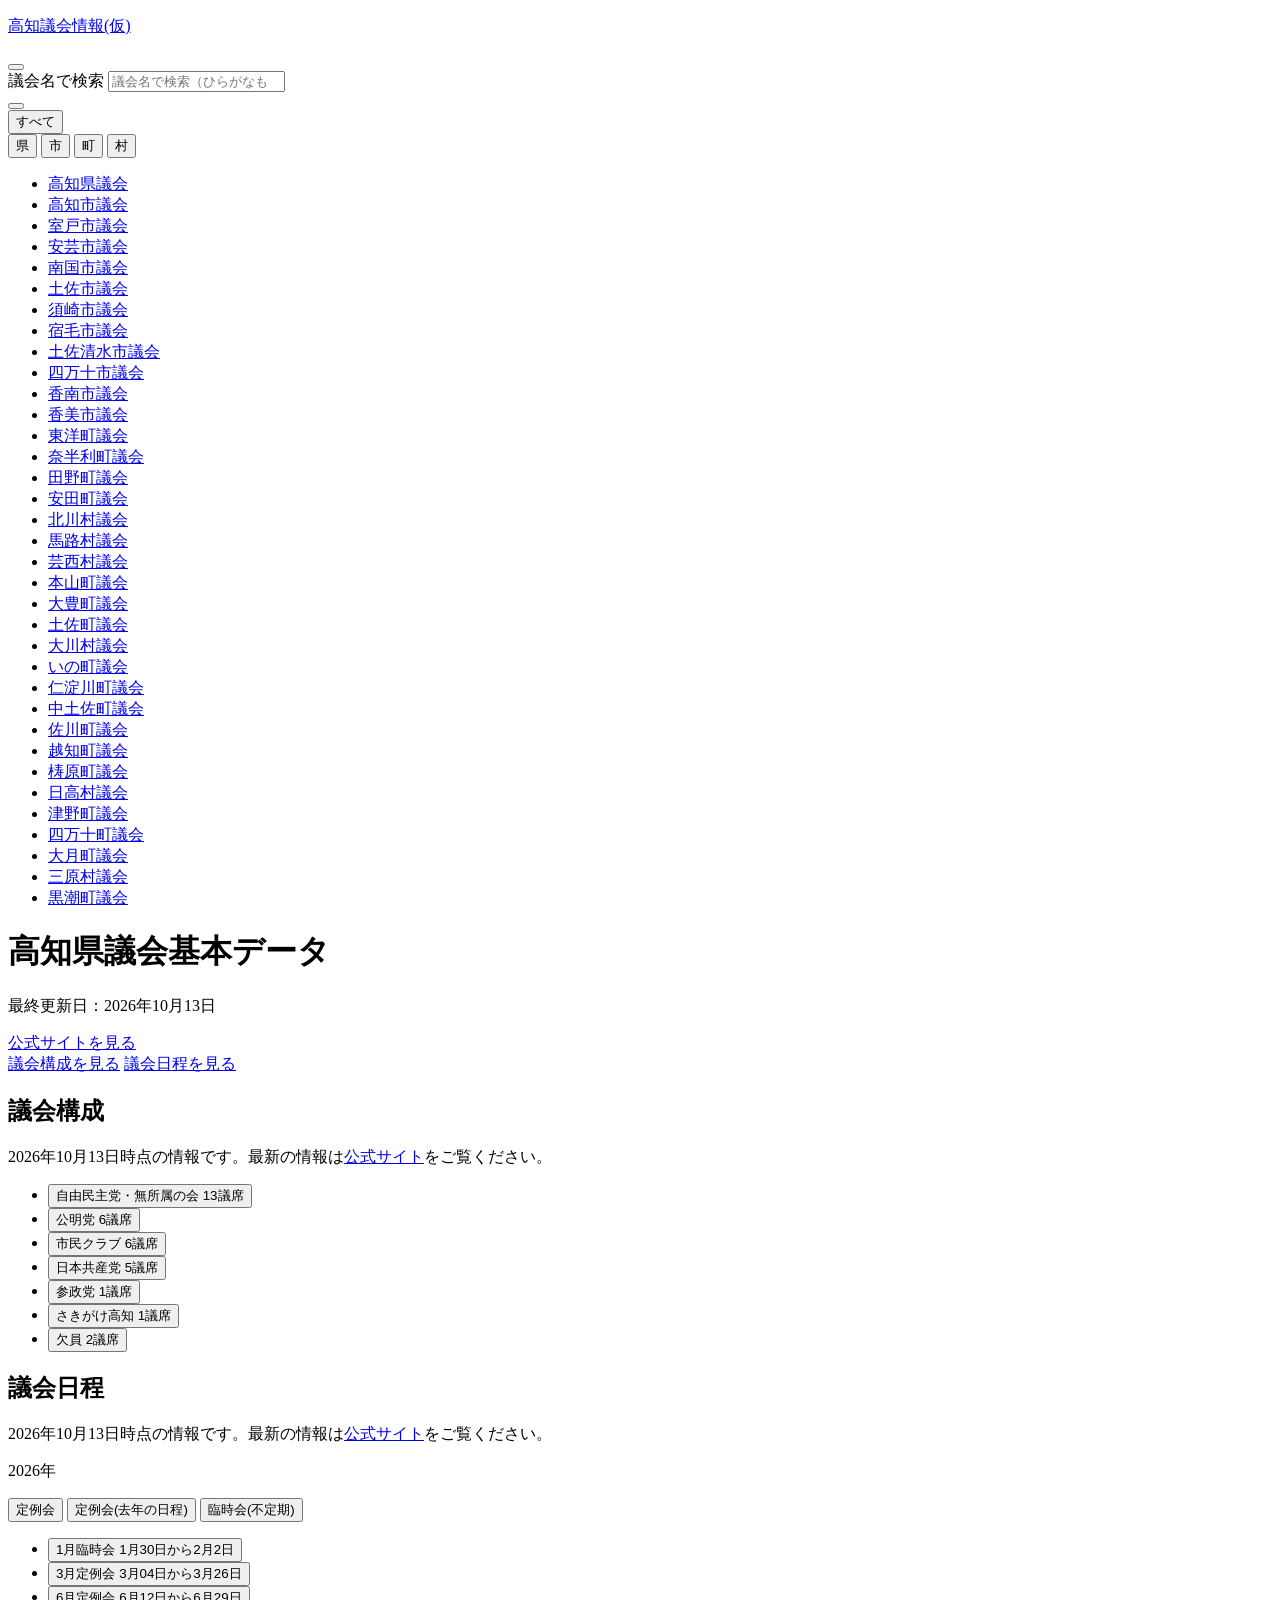
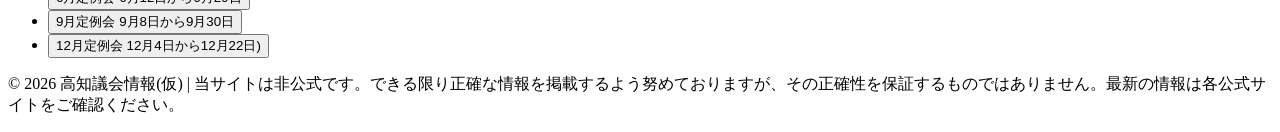
==== city/kochi/index.html @ 6aa151ef "Create index.html" ====
<!DOCTYPE html>
<html lang="ja">

  <head>
    <meta name="robots" content="noindex">
    <meta charset="UTF-8">
    <meta name="viewport" content="width=device-width, initial-scale=1.0">
    <title>高知県議会基本データ | 高知議会情報(仮)</title>
    <meta name="description" content="高知県議会の会派構成と定例会の日程を、図や表でわかりやすくまとめた非公式の情報サイトです。最新情報は高知県の公式サイトをご確認ください。">
    <link rel="stylesheet" href="/council-kochi-beta/css/style.css">
    <script src="/council-kochi-beta/js/main.js" defer></script>
  </head>

  <body>
    <div class="site-header">
      <header class="site-header__glass">
        <div class="container site-header__bar">
          <p class="site-header__logo"><a href="/council-kochi-beta/">高知議会情報(仮)</a></p>
          <button class="site-header__menu-btn" type="button" aria-expanded="false" aria-controls="site-nav" aria-label="メニュー">
            <span class="site-header__menu-btn-bar"></span>
            <span class="site-header__menu-btn-bar"></span>
            <span class="site-header__menu-btn-bar"></span>
          </button>
        </div>
      </header>
    </div>

    <nav class="site-nav" id="site-nav" aria-label="サイトメニュー" inert>
      <div class="site-nav__head">
        <div class="site-nav__search" role="search">
          <label class="visually-hidden" for="site-nav__search-input">議会名で検索</label>
          <input class="site-nav__search-input" id="site-nav-input" type="search" placeholder="議会名で検索（ひらがなも可）" autocomplete="off" aria-controls="site-nav__list">
        </div>
        <button class="site-nav__close" type="button" aria-label="メニューを閉じる">
          <span class="site-nav__close-bar"></span>
          <span class="site-nav__close-bar"></span>
        </button>
      </div>
      <div class="site-nav__filter" role="group" aria-label="種別で絞り込み">
        <button class="site-nav__filter-btn" type="button" data-type-filter="all" aria-pressed="true" aria-controls="site-nav__list">すべて</button>
        <div class="site-nav__filter-types">
          <button class="site-nav__filter-btn" type="button" data-type-filter="pref" aria-pressed="false" aria-controls="site-nav__list">県</button>
          <button class="site-nav__filter-btn" type="button" data-type-filter="city" aria-pressed="false" aria-controls="site-nav__list">市</button>
          <button class="site-nav__filter-btn" type="button" data-type-filter="town" aria-pressed="false" aria-controls="site-nav__list">町</button>
          <button class="site-nav__filter-btn" type="button" data-type-filter="village" aria-pressed="false" aria-controls="site-nav__list">村</button>
        </div>
      </div>

      <p class="site-nav__status" role="status"></p>

      <ul class="site-nav__list" id="nav-list">
        <li data-type="pref" data-reading="こうちけん"><a href="/council-kochi-beta/pref/kochi/">高知県議会</a></li>
        <li data-type="city" data-reading="こうちし"><a href="/council-kochi-beta/city/kochi/">高知市議会</a></li>
        <li data-type="city" data-reading="むろとし"><a href="/council-kochi-beta/city/muroto/">室戸市議会</a></li>
        <li data-type="city" data-reading="あきし"><a href="/council-kochi-beta/city/aki/">安芸市議会</a></li>
        <li data-type="city" data-reading="なんこくし"><a href="/council-kochi-beta/city/nankoku/">南国市議会</a></li>
        <li data-type="city" data-reading="とさし"><a href="/council-kochi-beta/city/tosa/">土佐市議会</a></li>
        <li data-type="city" data-reading="すさきし"><a href="/council-kochi-beta/city/susaki/">須崎市議会</a></li>
        <li data-type="city" data-reading="すくもし"><a href="/council-kochi-beta/city/sukumo/">宿毛市議会</a></li>
        <li data-type="city" data-reading="とさしみずし"><a href="/council-kochi-beta/city/tosashimizu/">土佐清水市議会</a></li>
        <li data-type="city" data-reading="しまんとし"><a href="/council-kochi-beta/city/shimanto/">四万十市議会</a></li>
        <li data-type="city" data-reading="こうなんし"><a href="/council-kochi-beta/city/konan/">香南市議会</a></li>
        <li data-type="city" data-reading="かみし"><a href="/council-kochi-beta/city/kami/">香美市議会</a></li>
        <li data-type="town" data-reading="とうようちょう"><a href="/council-kochi-beta/town/toyo/">東洋町議会</a></li>
        <li data-type="town" data-reading="なはりちょう"><a href="/council-kochi-beta/town/nahari/">奈半利町議会</a></li>
        <li data-type="town" data-reading="たのちょう"><a href="/council-kochi-beta/town/tano/">田野町議会</a></li>
        <li data-type="town" data-reading="やすだちょう"><a href="/council-kochi-beta/town/yasuda/">安田町議会</a></li>
        <li data-type="village" data-reading="きたがわむら きたがわそん"><a href="/council-kochi-beta/village/kitagawa/">北川村議会</a></li>
        <li data-type="village" data-reading="うまじむら うまじそん"><a href="/council-kochi-beta/village/umaji/">馬路村議会</a></li>
        <li data-type="village" data-reading="げいせいむら げいせいそん"><a href="/council-kochi-beta/village/geisei/">芸西村議会</a></li>
        <li data-type="town" data-reading="もとやまちょう"><a href="/council-kochi-beta/town/motoyama/">本山町議会</a></li>
        <li data-type="town" data-reading="おおとよちょう"><a href="/council-kochi-beta/town/otoyo/">大豊町議会</a></li>
        <li data-type="town" data-reading="とさちょう"><a href="/council-kochi-beta/town/tosa/">土佐町議会</a></li>
        <li data-type="village" data-reading="おおかわむら おおかわそん"><a href="/council-kochi-beta/village/okawa/">大川村議会</a></li>
        <li data-type="town" data-reading="いのちょう"><a href="/council-kochi-beta/town/ino/">いの町議会</a></li>
        <li data-type="town" data-reading="によどがわちょう"><a href="/council-kochi-beta/town/niyodogawa/">仁淀川町議会</a></li>
        <li data-type="town" data-reading="なかとさちょう"><a href="/council-kochi-beta/town/nakatosa/">中土佐町議会</a></li>
        <li data-type="town" data-reading="さかわちょう"><a href="/council-kochi-beta/town/sakawa/">佐川町議会</a></li>
        <li data-type="town" data-reading="おちちょう"><a href="/council-kochi-beta/town/ochi/">越知町議会</a></li>
        <li data-type="town" data-reading="ゆすはらちょう"><a href="/council-kochi-beta/town/yusuhara/">梼原町議会</a></li>
        <li data-type="village" data-reading="ひだかむら ひだかそん"><a href="/council-kochi-beta/village/hidaka/">日高村議会</a></li>
        <li data-type="town" data-reading="つのちょう"><a href="/council-kochi-beta/town/tsuno/">津野町議会</a></li>
        <li data-type="town" data-reading="しまんとちょう"><a href="/council-kochi-beta/town/shimanto/">四万十町議会</a></li>
        <li data-type="town" data-reading="おおつきちょう"><a href="/council-kochi-beta/town/otsuki/">大月町議会</a></li>
        <li data-type="village" data-reading="みはらむら みはらそん"><a href="/council-kochi-beta/village/mihara/">三原村議会</a></li>
        <li data-type="town" data-reading="くろしおちょう"><a href="/council-kochi-beta/town/kuroshio/">黒潮町議会</a></li>
      </ul>
      <p class="site-nav__empty" hidden>該当する議会がありません。</p>
    </nav>

    <div class="site-nav__overlay"></div>

    <main>
      <div class="container">
        <h1 class="page-title">高知県議会基本データ</h1>
        <p class="text-note">最終更新日：2026年10月13日</p>

        <div class="quick-links">
          <a class="quick-link quick-link--external" href="https://gikai.pref.kochi.lg.jp/" target="_blank" rel="noopener">公式サイトを見る</a>
          <div class="quick-links__wrapper">
            <a class="quick-link quick-link--anchor" href="#section-parliament">議会構成を見る</a>
            <a class="quick-link quick-link--anchor" href="#section-schedule">議会日程を見る</a>
          </div>
        </div>

        <section class="content-section" id="section-parliament">
          <h2 class="content-section__title">議会構成</h2>
          <p><span class="text-note">2026年10月13日時点の情報です。最新の情報は<a href="https://gikai.pref.kochi.lg.jp/member/categories/" target="_blank" rel="noopener">公式サイト</a>をご覧ください。</span></p>

          <div class="parliament">
            <div class="parliament__chart">
              <div id="js-parliament-svg"></div>
            </div>

            <ul class="parliament__list" id="parliament__list">
              <li data-pgroup="ldp">
                <button class="parliament__btn" type="button" aria-pressed="false">
                  <span class="parliament__name">自由民主党・無所属の会</span>
                  <span class="parliament__count"><span class="parliament__num">13</span>議席</span>
                </button>
              </li>
              <li data-pgroup="komei">
                <button class="parliament__btn" type="button" aria-pressed="false">
                  <span class="parliament__name">公明党</span>
                  <span class="parliament__count"><span class="parliament__num">6</span>議席</span>
                </button>
              </li>
              <li data-pgroup="local-1">
                <button class="parliament__btn" type="button" aria-pressed="false">
                  <span class="parliament__name">市民クラブ</span>
                  <span class="parliament__count"><span class="parliament__num">6</span>議席</span>
                </button>
              </li>
              <li data-pgroup="jcp">
                <button class="parliament__btn" type="button" aria-pressed="false">
                  <span class="parliament__name">日本共産党</span>
                  <span class="parliament__count"><span class="parliament__num">5</span>議席</span>
                </button>
              </li>
              <li data-pgroup="sansei">
                <button class="parliament__btn" type="button" aria-pressed="false">
                  <span class="parliament__name">参政党</span>
                  <span class="parliament__count"><span class="parliament__num">1</span>議席</span>
                </button>
              </li>
              <li data-pgroup="local-2">
                <button class="parliament__btn" type="button" aria-pressed="false">
                  <span class="parliament__name">さきがけ高知</span>
                  <span class="parliament__count"><span class="parliament__num">1</span>議席</span>
                </button>
              </li>
              <li data-pgroup="vacant">
                <button class="parliament__btn" type="button" aria-pressed="false">
                  <span class="parliament__name">欠員</span>
                  <span class="parliament__count"><span class="parliament__num">2</span>議席</span>
                </button>
              </li>
            </ul>
          </div>
          <div class="quick-links">

          </div>
        </section>

        <section class="content-section" id="section-schedule">
          <h2 class="content-section__title">議会日程</h2>
          <p><span class="text-note">2026年10月13日時点の情報です。最新の情報は<a href="https://gikai.pref.kochi.lg.jp/schedulesession/" target="_blank" rel="noopener">公式サイト</a>をご覧ください。</span></p>
          <p class="schedule__year">2026年</p>
          <p class="schedule__filter">
            <button type="button" class="schedule__filter-btn" data-kind="regular" data-filter="confirmed" aria-pressed="false">定例会</button>
            <button type="button" class="schedule__filter-btn schedule__filter-btn--tentative" data-kind="regular" data-filter="tentative" aria-pressed="false">定例会(去年の日程)</button>
            <button type="button" class="schedule__filter-btn" data-kind="extraordinary" data-filter="confirmed" aria-pressed="false">臨時会(不定期)</button>
          </p>

          <div class="schedule" id="schedule" data-year="2026">
            <div class="schedule__chart" id="schedule__chart"></div>

            <ul class="schedule__list" id="schedule__list">
              <li data-id="2026-01-extra" data-kind="extraordinary" data-label="定例会" data-start="2026-01-30" data-end="2026-02-02">
                <button class="schedule__item-btn" type="button" aria-pressed="false">
                  <span class="schedule__item-text">
                    <span class="schedule__item-name">1月臨時会</span>
                    <span class="schedule__item-date">1月30日から2月2日</span>
                  </span>
                </button>
              </li>
              <li data-id="2026-03-regular" data-kind="regular" data-label="定例会" data-start="2026-03-04" data-end="2026-03-26">
                <button class="schedule__item-btn" type="button" aria-pressed="false">
                  <span class="schedule__item-text">
                    <span class="schedule__item-name">3月定例会</span>
                    <span class="schedule__item-date">3月04日から3月26日</span>
                  </span>
                </button>
              </li>
              <li data-id="2026-06-regular" data-kind="regular" data-label="定例会" data-start="2026-06-12" data-end="2026-06-29">
                <button class="schedule__item-btn" type="button" aria-pressed="false">
                  <span class="schedule__item-text">
                    <span class="schedule__item-name">6月定例会</span>
                    <span class="schedule__item-date">6月12日から6月29日</span>
                  </span>
                </button>
              </li>
              <li data-id="2026-09-regular" data-kind="regular" data-label="定例会" data-start="2026-09-08" data-end="2026-9-30">
                <button class="schedule__item-btn" type="button" aria-pressed="false">
                  <span class="schedule__item-text">
                    <span class="schedule__item-name">9月定例会</span>
                    <span class="schedule__item-date">9月8日から9月30日</span>
                  </span>
                </button>
              </li>
              <li data-id="2025-12-regular" data-kind="regular" data-label="定例会" data-start="2025-12-04" data-end="2025-12-22" data-tentative>
                <button class="schedule__item-btn" type="button" aria-pressed="false">
                  <span class="schedule__item-text">
                    <span class="schedule__item-name">12月定例会</span>
                    <span class="schedule__item-date">12月4日から12月22日)</span>
                  </span>
                </button>
              </li>
            </ul>
          </div>
          <div class="quick-links">

          </div>
        </section>
      </div>
    </main>

    <footer class="site-footer">
      <div class="container container--narrow">
        <p>© 2026 高知議会情報(仮) | 当サイトは非公式です。できる限り正確な情報を掲載するよう努めておりますが、その正確性を保証するものではありません。最新の情報は各公式サイトをご確認ください。</p>
      </div>
    </footer>
  </body>

</html>
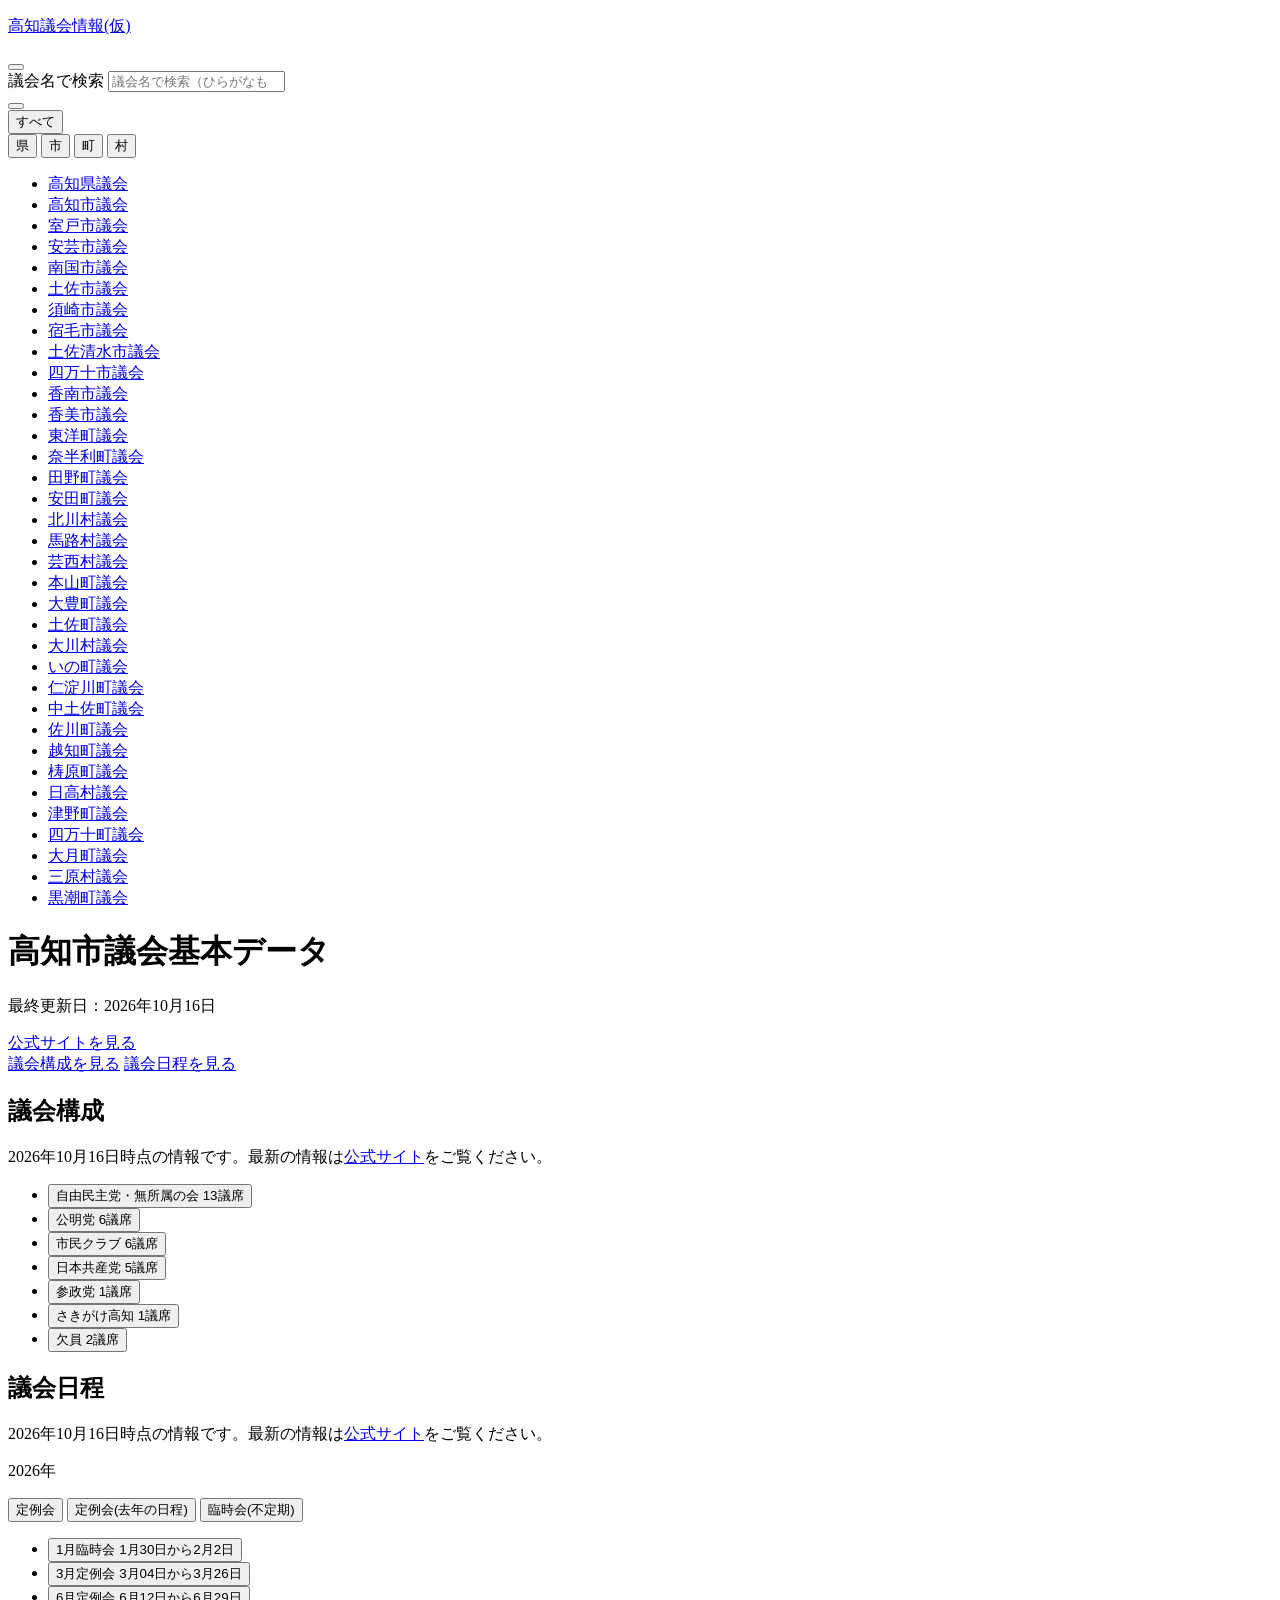
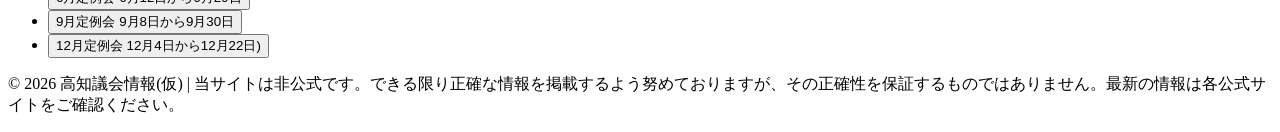
==== commit b2f064bf: "Update index.html" ====
--- a/city/kochi/index.html
+++ b/city/kochi/index.html
@@ -5,7 +5,7 @@
     <meta name="robots" content="noindex">
     <meta charset="UTF-8">
     <meta name="viewport" content="width=device-width, initial-scale=1.0">
-    <title>高知県議会基本データ | 高知議会情報(仮)</title>
+    <title>高知市議会基本データ | 高知議会情報(仮)</title>
     <meta name="description" content="高知県議会の会派構成と定例会の日程を、図や表でわかりやすくまとめた非公式の情報サイトです。最新情報は高知県の公式サイトをご確認ください。">
     <link rel="stylesheet" href="/council-kochi-beta/css/style.css">
     <script src="/council-kochi-beta/js/main.js" defer></script>
@@ -92,8 +92,8 @@
 
     <main>
       <div class="container">
-        <h1 class="page-title">高知県議会基本データ</h1>
-        <p class="text-note">最終更新日：2026年10月13日</p>
+        <h1 class="page-title">高知市議会基本データ</h1>
+        <p class="text-note">最終更新日：2026年10月16日</p>
 
         <div class="quick-links">
           <a class="quick-link quick-link--external" href="https://gikai.pref.kochi.lg.jp/" target="_blank" rel="noopener">公式サイトを見る</a>
@@ -105,7 +105,7 @@
 
         <section class="content-section" id="section-parliament">
           <h2 class="content-section__title">議会構成</h2>
-          <p><span class="text-note">2026年10月13日時点の情報です。最新の情報は<a href="https://gikai.pref.kochi.lg.jp/member/categories/" target="_blank" rel="noopener">公式サイト</a>をご覧ください。</span></p>
+          <p><span class="text-note">2026年10月16日時点の情報です。最新の情報は<a href="https://gikai.pref.kochi.lg.jp/member/categories/" target="_blank" rel="noopener">公式サイト</a>をご覧ください。</span></p>
 
           <div class="parliament">
             <div class="parliament__chart">
@@ -164,7 +164,7 @@
 
         <section class="content-section" id="section-schedule">
           <h2 class="content-section__title">議会日程</h2>
-          <p><span class="text-note">2026年10月13日時点の情報です。最新の情報は<a href="https://gikai.pref.kochi.lg.jp/schedulesession/" target="_blank" rel="noopener">公式サイト</a>をご覧ください。</span></p>
+          <p><span class="text-note">2026年10月16日時点の情報です。最新の情報は<a href="https://gikai.pref.kochi.lg.jp/schedulesession/" target="_blank" rel="noopener">公式サイト</a>をご覧ください。</span></p>
           <p class="schedule__year">2026年</p>
           <p class="schedule__filter">
             <button type="button" class="schedule__filter-btn" data-kind="regular" data-filter="confirmed" aria-pressed="false">定例会</button>
@@ -176,7 +176,7 @@
             <div class="schedule__chart" id="schedule__chart"></div>
 
             <ul class="schedule__list" id="schedule__list">
-              <li data-id="2026-01-extra" data-kind="extraordinary" data-label="定例会" data-start="2026-01-30" data-end="2026-02-02">
+              <li data-id="2026-01-extra" data-kind="extraordinary" data-label="臨時会" data-start="2026-01-30" data-end="2026-02-02">
                 <button class="schedule__item-btn" type="button" aria-pressed="false">
                   <span class="schedule__item-text">
                     <span class="schedule__item-name">1月臨時会</span>
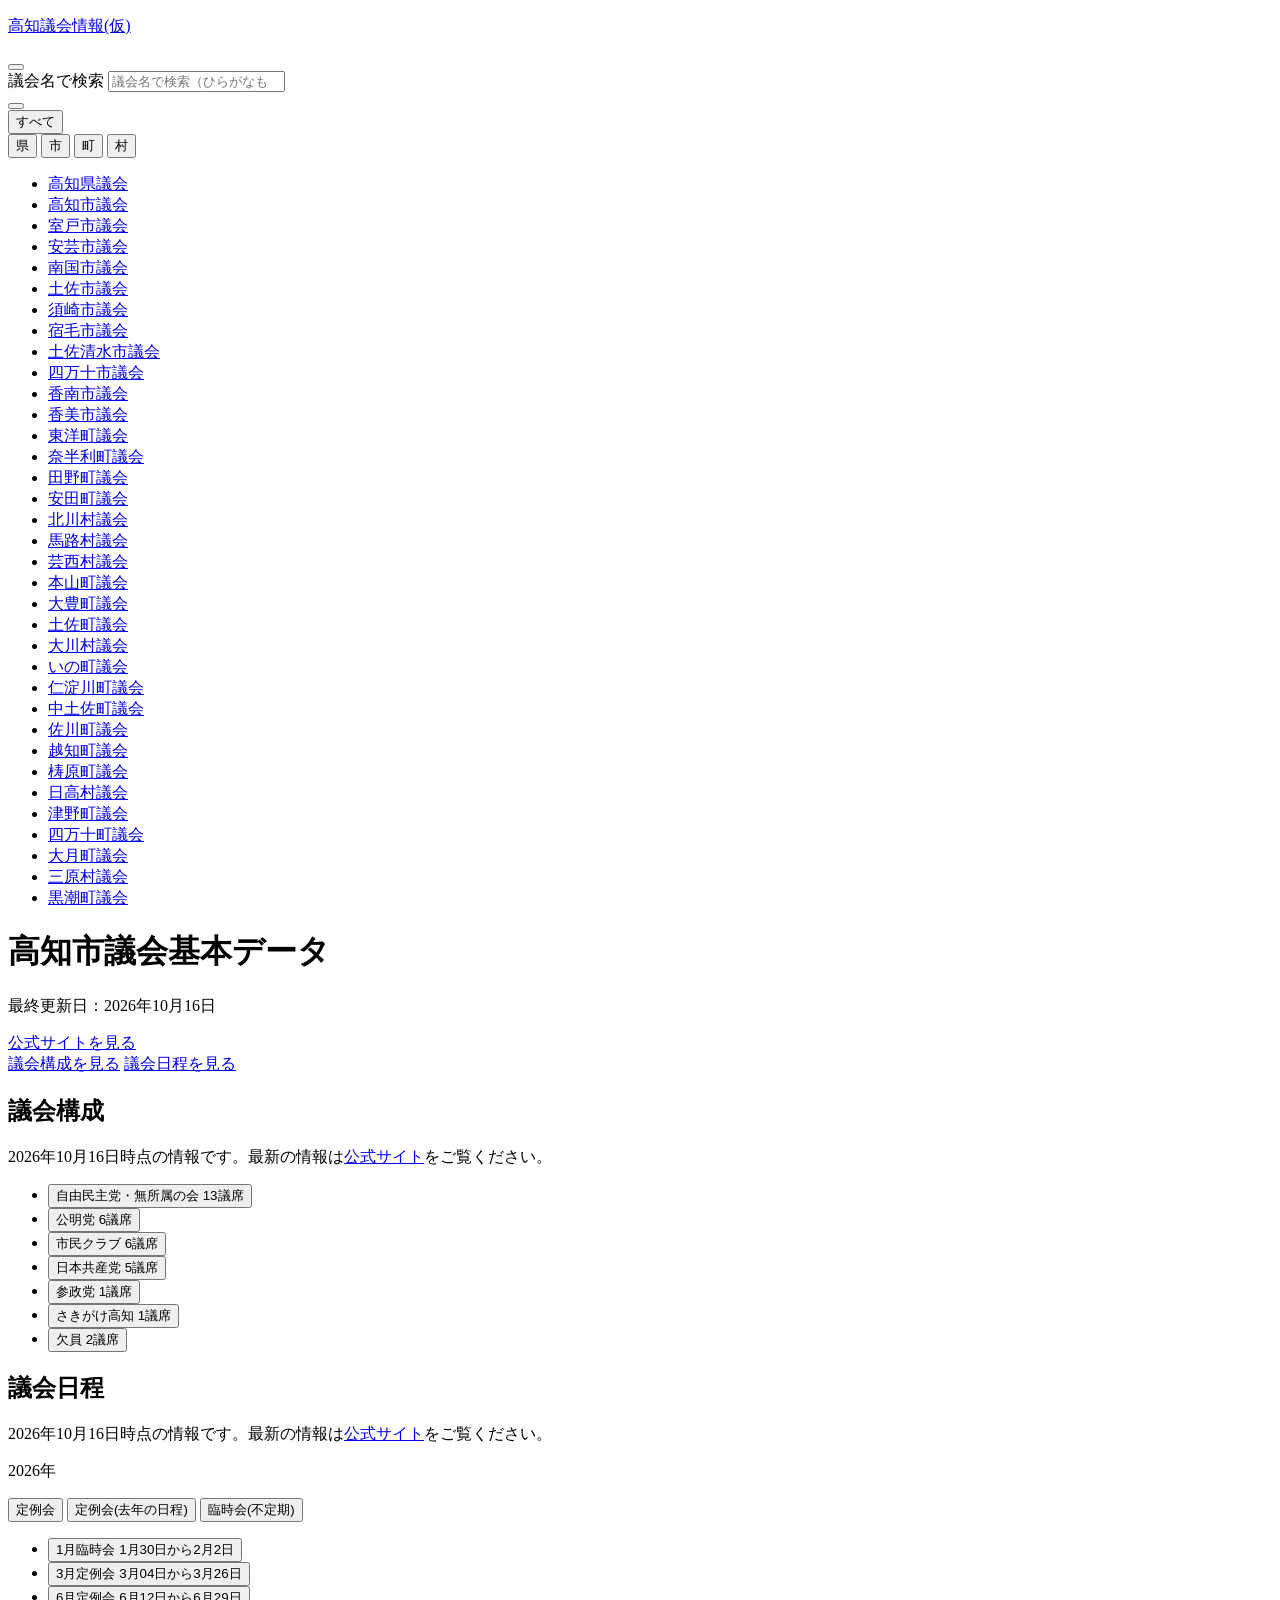
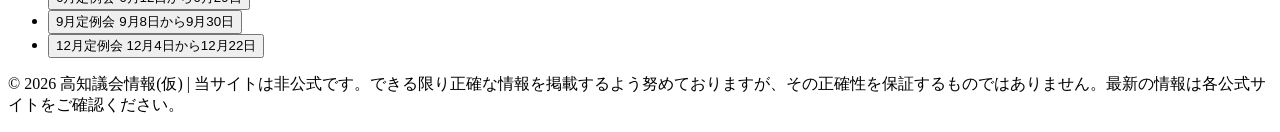
==== commit 65d808ef: "Update index.html" ====
--- a/city/kochi/index.html
+++ b/city/kochi/index.html
@@ -208,11 +208,11 @@
                   </span>
                 </button>
               </li>
-              <li data-id="2025-12-regular" data-kind="regular" data-label="定例会" data-start="2025-12-04" data-end="2025-12-22" data-tentative>
+              <li data-id="2025-12-regular" data-kind="regular" data-label="定例会" data-start="2025-12-04" data-end="2025-12-22">
                 <button class="schedule__item-btn" type="button" aria-pressed="false">
                   <span class="schedule__item-text">
                     <span class="schedule__item-name">12月定例会</span>
-                    <span class="schedule__item-date">12月4日から12月22日)</span>
+                    <span class="schedule__item-date">12月4日から12月22日</span>
                   </span>
                 </button>
               </li>
